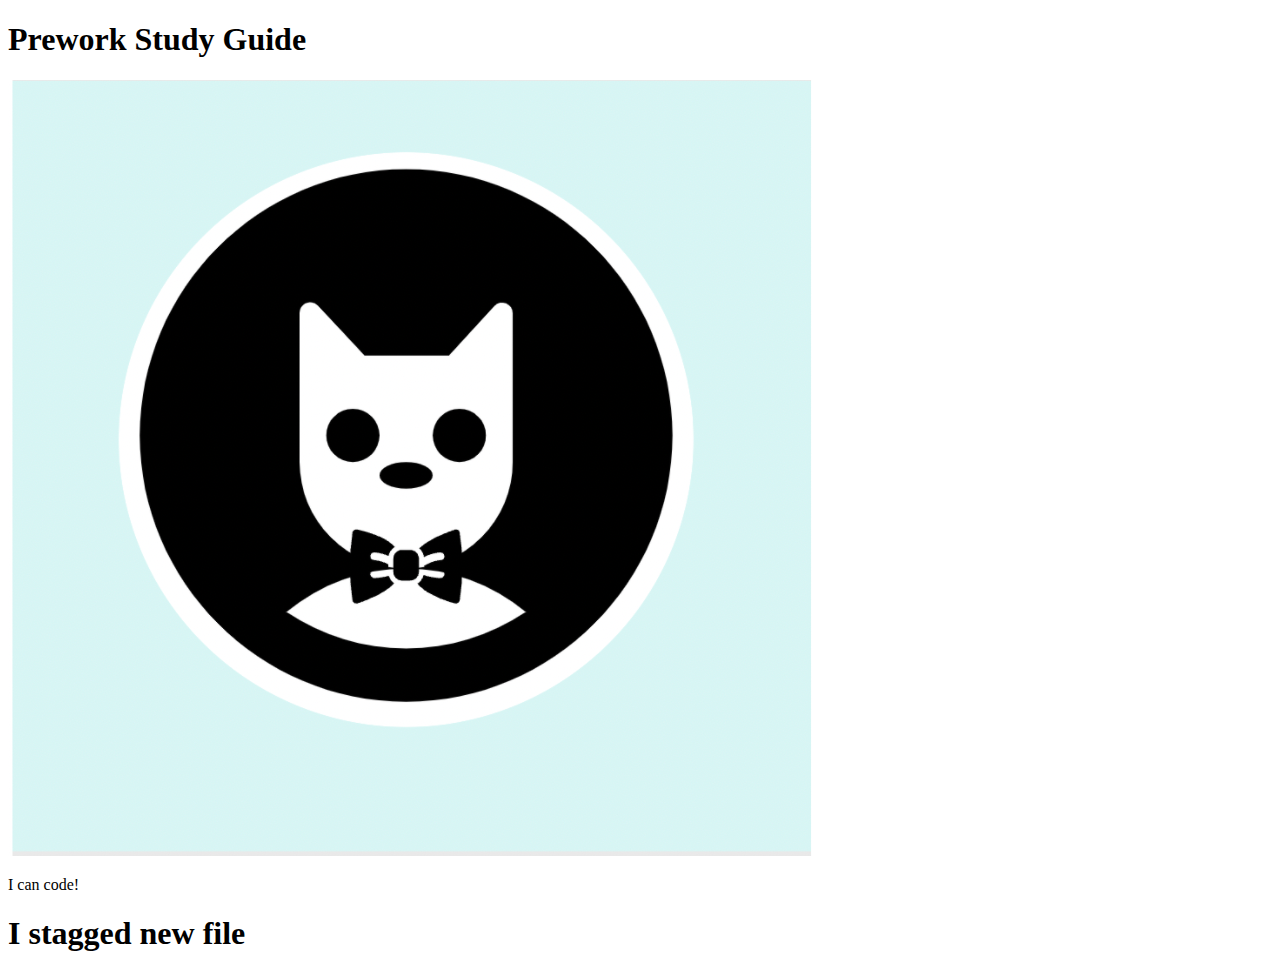
==== index.html @ f5739f78 "added new h1 in html file" ====
<!DOCTYPE html>
<html lang="en">
  <head>
    <meta charset="UTF-8" />
    <meta http-equiv="X-UA-Compatible" content="IE=edge" />
    <meta name="viewport" content="width=device-width, initial-scale=1.0" />
    <title>Prework Study Guide</title>
  </head>
  <body>
    <header id="top">
      <h1>Prework Study Guide</h1>
      <img src="./assets/bowtie-cat.png" alt="Profile image of cat wearing a bow tie." />
    </header>
    <main>
      <!-- Student code goes here -->
    </main>

    <footer>
      <p>I can code!</p>
      <h1>I stagged new file</h1>
    </footer>
  </body>
</html>
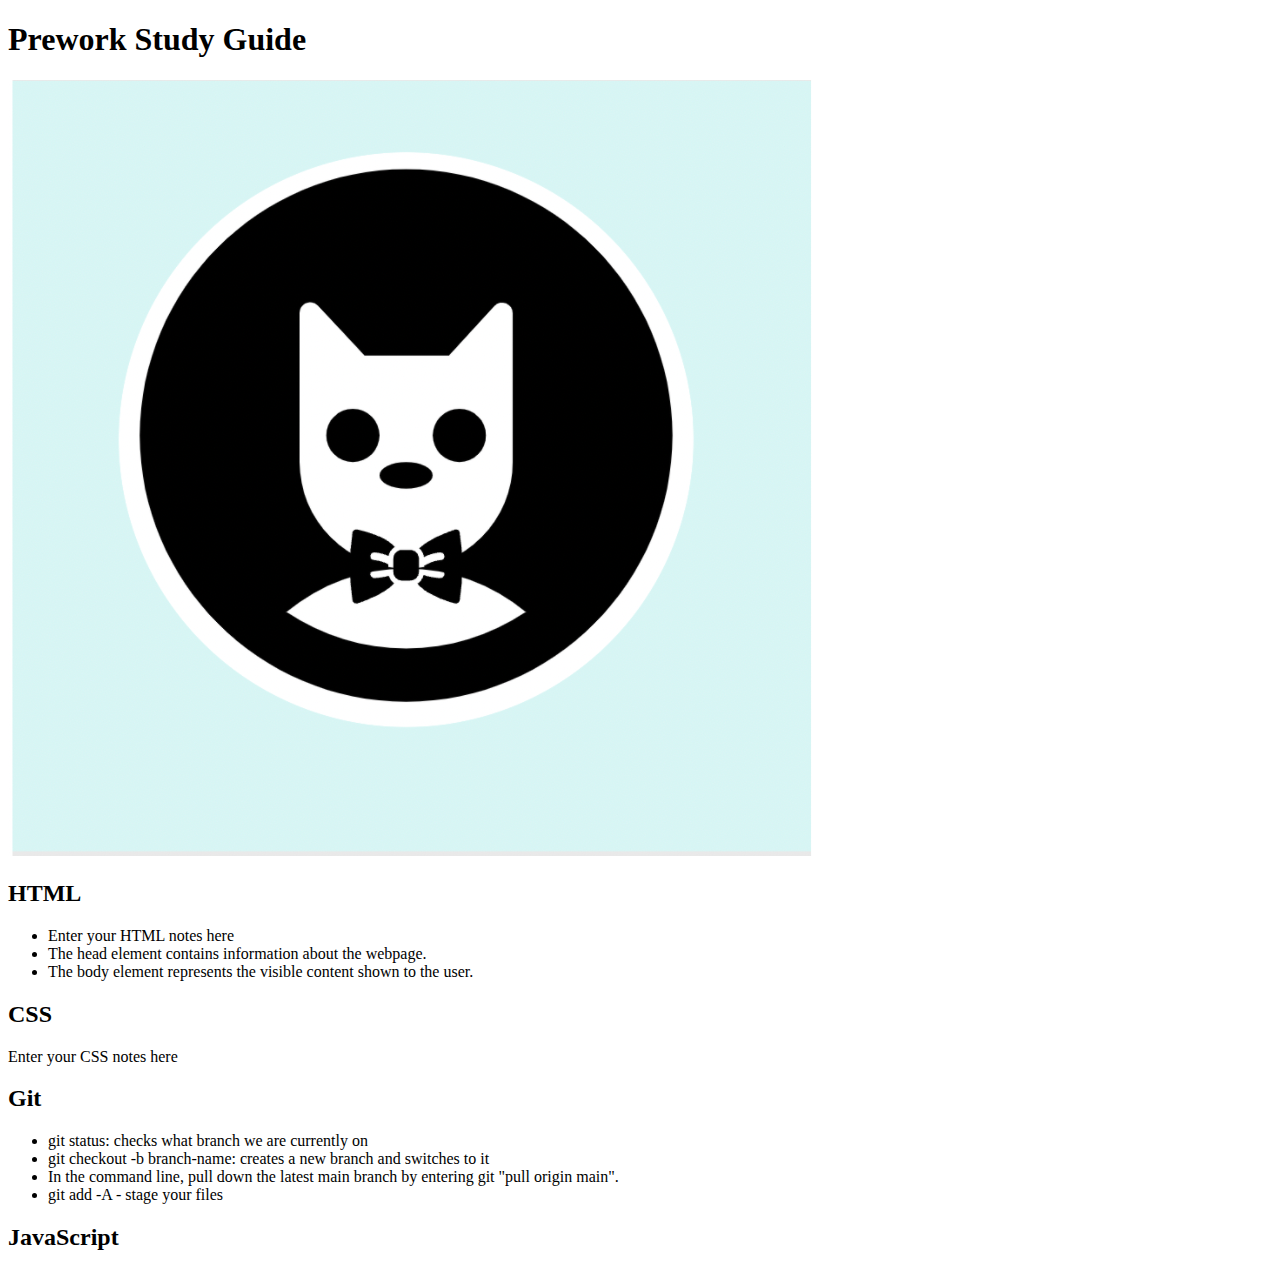
==== commit 04fda8ee: "added code to HTML file" ====
--- a/index.html
+++ b/index.html
@@ -12,12 +12,38 @@
       <img src="./assets/bowtie-cat.png" alt="Profile image of cat wearing a bow tie." />
     </header>
     <main>
-      <!-- Student code goes here -->
+     <section class="card" id="html-section">
+      <h2>HTML</h2>
+        <ul>
+       <li>Enter your HTML notes here</li>
+       <li>The head element contains information about the webpage.</li>
+       <li>The body element represents the visible content shown to the user.</li>
+        </ul>
+     </section>
+
+     <section class="card" id="css-section">
+      <h2>CSS</h2>
+      <ul>
+      </section>
+      <li>Enter your CSS notes here</li>
+     </section>
+
+     <section class="card" id="git-section">
+      <h2>Git</h2>
+      <ul>
+        <li>git status: checks what branch we are currently on</li>
+        <li>git checkout -b branch-name: creates a new branch and switches to it</li>
+        <li>In the command line, pull down the latest main branch by entering git "pull origin main".</li>
+        <li>git add -A - stage your files</li>
+     </section>
+     <section class="card" id="javascript-section">
+      <h2>JavaScript</h2>
+     </section>
     </main>
 
     <footer>
-      <p>I can code!</p>
-      <h1>I stagged new file</h1>
+    
+      
     </footer>
   </body>
 </html>
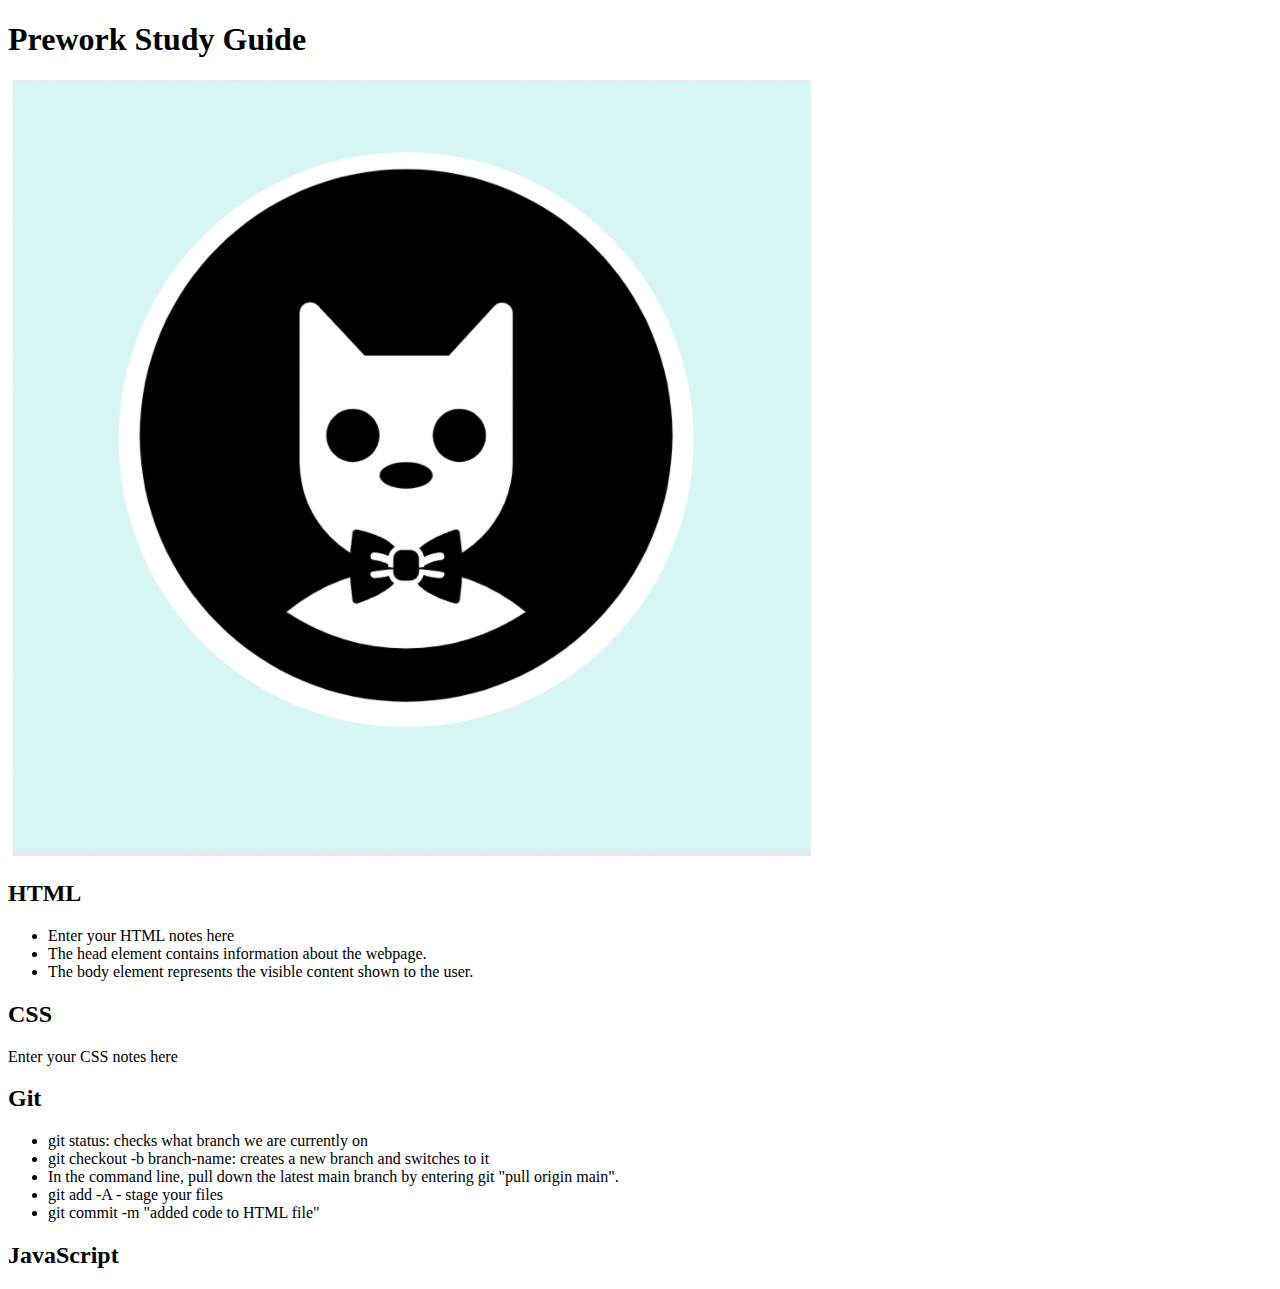
==== commit ba2ac3ae: "added code to the HTML file:" ====
--- a/index.html
+++ b/index.html
@@ -35,6 +35,7 @@
         <li>git checkout -b branch-name: creates a new branch and switches to it</li>
         <li>In the command line, pull down the latest main branch by entering git "pull origin main".</li>
         <li>git add -A - stage your files</li>
+       <li>git commit -m "added code to HTML file"</li> 
      </section>
      <section class="card" id="javascript-section">
       <h2>JavaScript</h2>
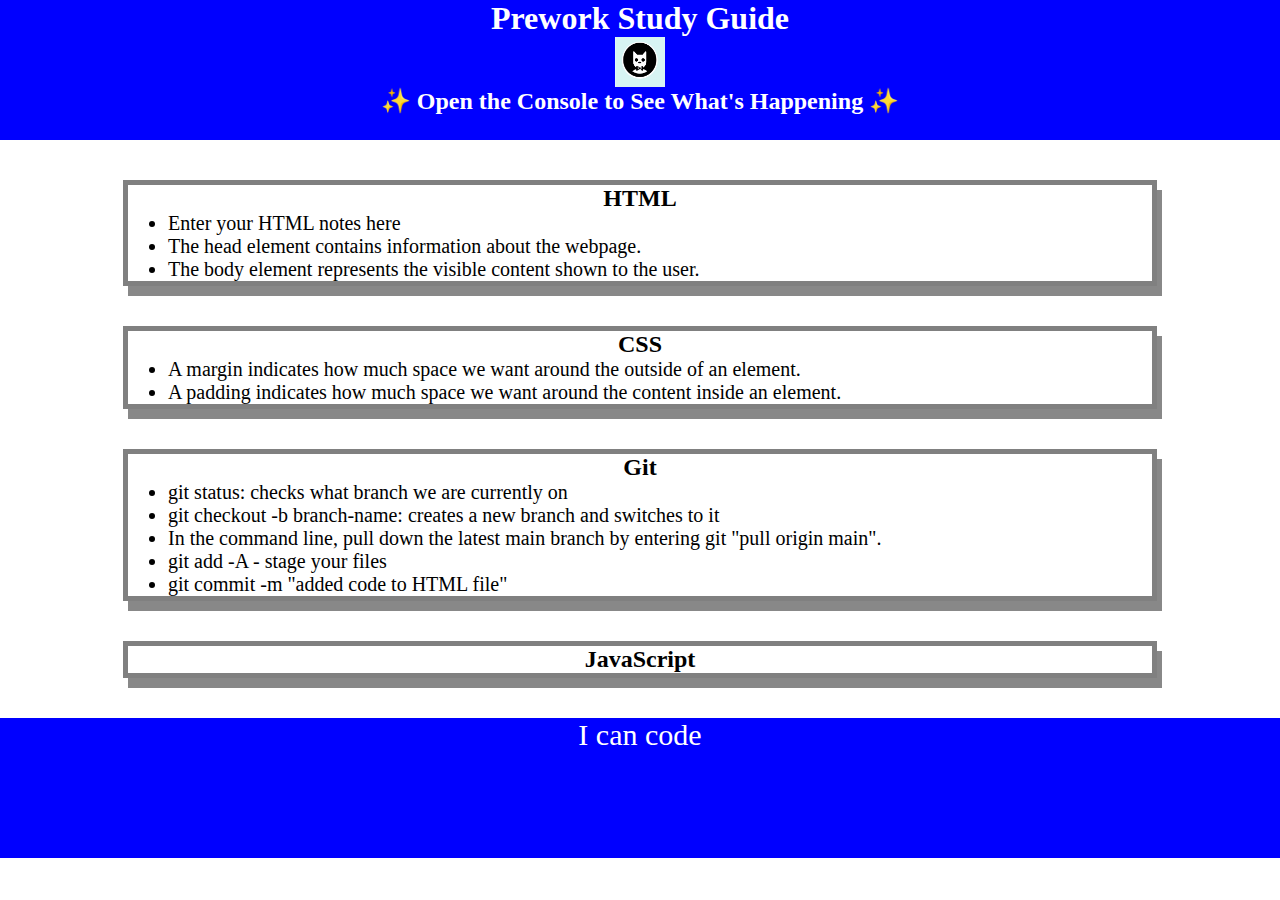
==== commit 12cc7b2d: "JavaScript functionality added" ====
--- a/index.html
+++ b/index.html
@@ -4,12 +4,15 @@
     <meta charset="UTF-8" />
     <meta http-equiv="X-UA-Compatible" content="IE=edge" />
     <meta name="viewport" content="width=device-width, initial-scale=1.0" />
+    <link rel="stylesheet" href="./assets/style.css">
     <title>Prework Study Guide</title>
+  
   </head>
   <body>
     <header id="top">
       <h1>Prework Study Guide</h1>
       <img src="./assets/bowtie-cat.png" alt="Profile image of cat wearing a bow tie." />
+      <h2>✨ Open the Console to See What's Happening ✨</h2>
     </header>
     <main>
      <section class="card" id="html-section">
@@ -20,12 +23,13 @@
        <li>The body element represents the visible content shown to the user.</li>
         </ul>
      </section>
+      <section class="card" id="css-section">
 
-     <section class="card" id="css-section">
       <h2>CSS</h2>
+
       <ul>
-      </section>
-      <li>Enter your CSS notes here</li>
+        <li>A margin indicates how much space we want around the outside of an element.</li>
+        <li>A padding indicates how much space we want around the content inside an element.</li>
      </section>
 
      <section class="card" id="git-section">
@@ -43,8 +47,9 @@
     </main>
 
     <footer>
-    
+    <p>I can code</p>
       
     </footer>
+    <script src="./assets/script.js"></script>
   </body>
 </html>
--- a/assets/style.css
+++ b/assets/style.css
@@ -0,0 +1,42 @@
+* {
+    margin: 0;
+    padding: 0;
+}
+
+header,
+footer {
+    width: 100%;
+    height: 140px;
+    background-color: blue;
+    color: white;
+}
+
+h1,
+h2 {
+    text-align: center;
+}
+
+img {
+    display: block;
+    height: 50px;
+    width: 50px;
+    margin-left: auto;
+    margin-right: auto;
+}
+
+ul {
+    padding-left: 40px;
+    font-size: 20px;
+}
+
+p {
+    text-align: center;
+    font-size: 30px;
+  }
+
+  .card {
+    width: 80%;
+    margin: 40px auto;
+    border: 5px solid gray;
+    box-shadow: 5px 10px #888888;
+  }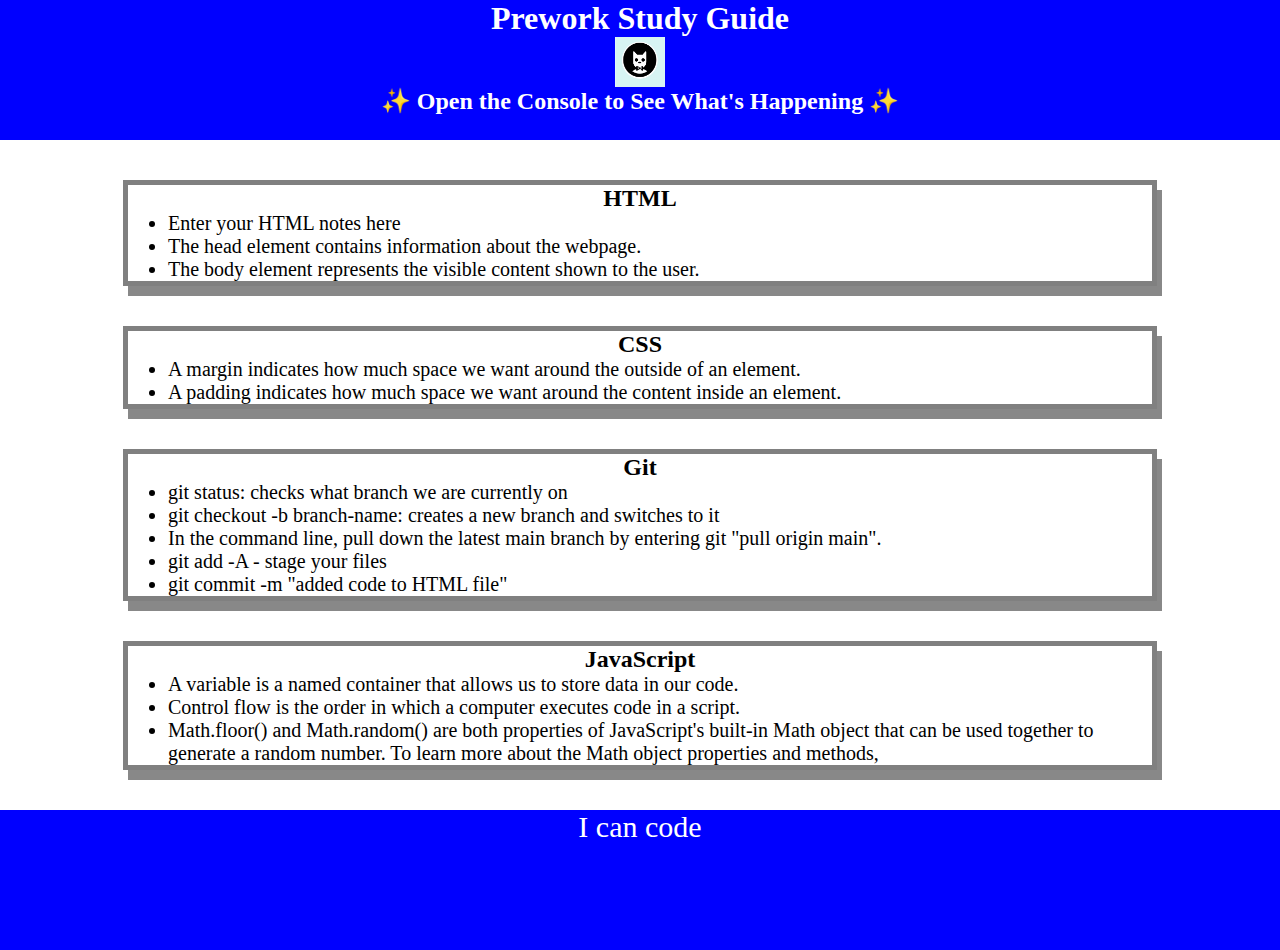
==== commit f0ed1201: "JavaScript function was added later on,also fixed all the bugs" ====
--- a/index.html
+++ b/index.html
@@ -43,6 +43,11 @@
      </section>
      <section class="card" id="javascript-section">
       <h2>JavaScript</h2>
+      <ul>
+        <li>A variable is a named container that allows us to store data in our code.</li>
+   <li>Control flow is the order in which a computer executes code in a script.</li>
+   <li>Math.floor() and Math.random() are both properties of JavaScript's built-in Math object that can be used together to generate a random number. To learn more about the Math object properties and methods,</li>
+      </ul>
      </section>
     </main>
 
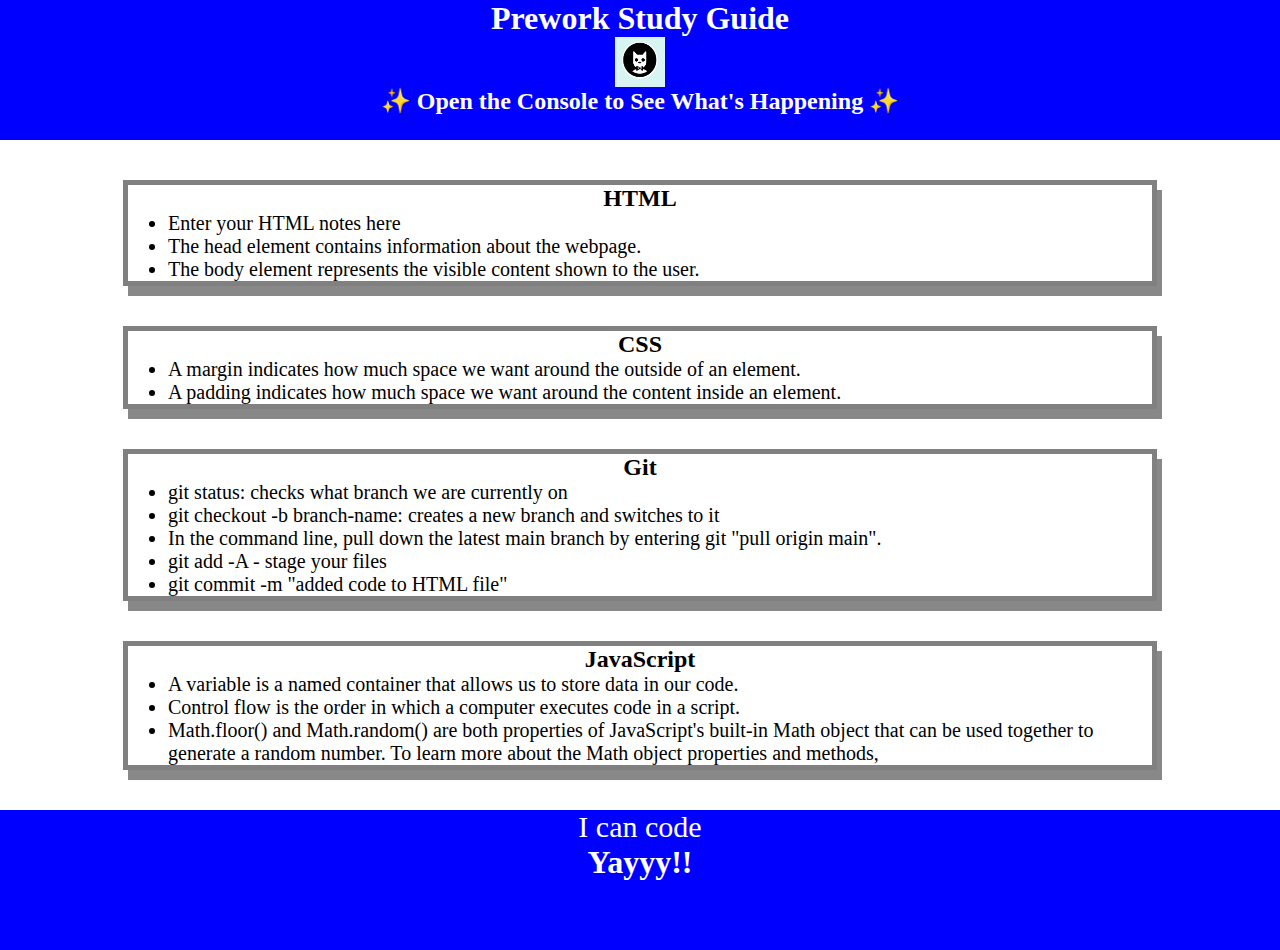
==== commit f0d08eff: "added the html file" ====
--- a/index.html
+++ b/index.html
@@ -53,6 +53,7 @@
 
     <footer>
     <p>I can code</p>
+    <h1>Yayyy!! </h1>
       
     </footer>
     <script src="./assets/script.js"></script>
